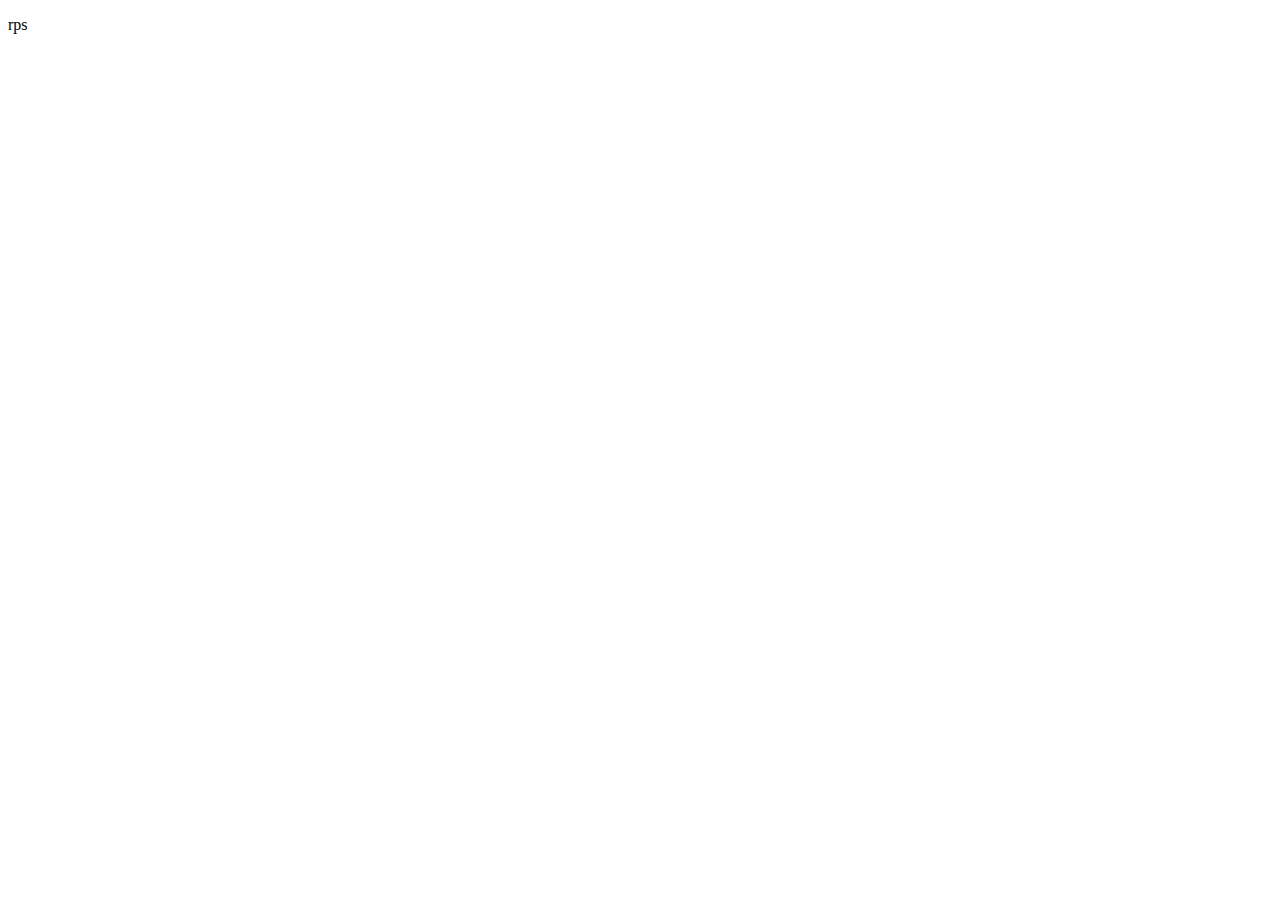
==== rps.html @ fb69e65f "Initial commit" ====
<!DOCTYPE html>
<html lang="en">
<head>
  <meta charset="UTF-8">
  <meta name="viewport" content="width=device-width, initial-scale=1.0">
  <title>Document</title>
</head>
<body>
  <p>rps</p>
</body>
</html>
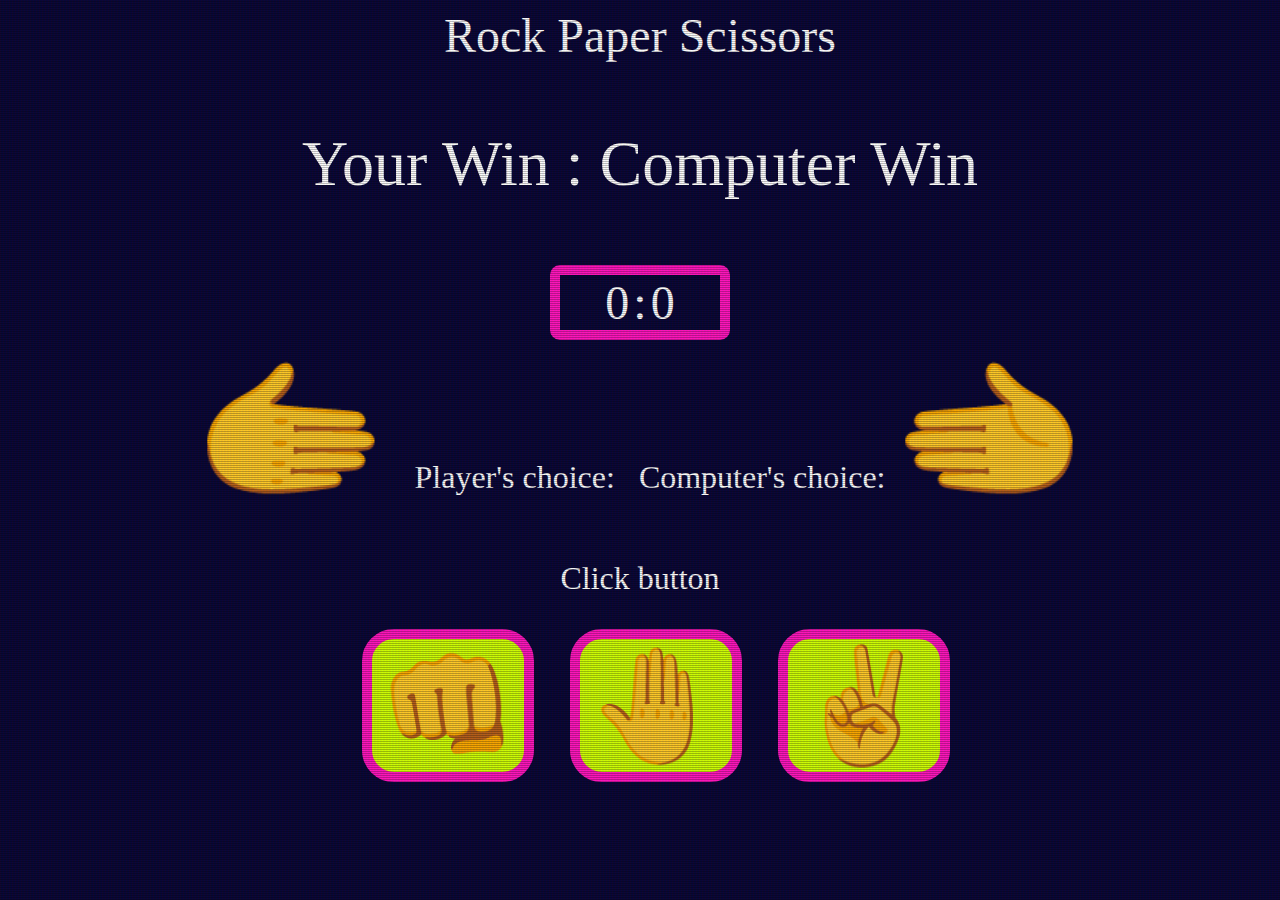
==== commit d45b454b: "made initial version of game" ====
--- a/rps.html
+++ b/rps.html
@@ -3,9 +3,27 @@
 <head>
   <meta charset="UTF-8">
   <meta name="viewport" content="width=device-width, initial-scale=1.0">
-  <title>Document</title>
+  <title>Rock Paper Scissors</title>
+  <link rel="stylesheet" href="./styles/rps.css">
 </head>
 <body>
-  <p>rps</p>
+  <header>Rock Paper Scissors</header>
+  <div id="game-space">
+    <p class="text-2"> Your Win : Computer Win</p>
+    <div id="score-box">
+      <p class="text-1" id="plr-scr">0</p>
+      <p class="text-1">:</p>
+      <p class="text-1"id="cmptr-scr">0</p>
+    </div> <br>
+    <div id="plr-side" class="hand">🫱</div>
+    <p class="text-3">Player's choice:  </p>
+    <p class="text-3">Computer's choice:</p>
+    <div id="cmptr-side" class="hand">🫲</div> 
+    <p id="result" >Click button</p>
+    <button id="btn-rock" onclick="play(0)">👊</button>
+    <button id="btn-paper" onclick="play(1)">🤚</button>
+    <button id="btn-scisscor" onclick="play(2)">✌️</button>
+  </div>
+  <script src="./scripts/rps.js"> </script>
 </body>
 </html>--- a/styles/rps.css
+++ b/styles/rps.css
@@ -0,0 +1,278 @@
+:root {
+  --clr-neon-pink: hsl(317 100% 54%);
+  --clr-neon-green:hsl(136, 100%, 53%);
+  --clr-neon-orange:hsl(11, 80%, 60%);
+  --clr-neon-yellow: rgb(207,255,4);
+    --clr-bg: rgb(8, 5, 54);
+}
+
+body{
+  text-align: center;
+  background-color: var(--clr-bg);
+  animation: textShadow 1.6s infinite;
+}
+
+header{
+  font-size: xxx-large;
+  color: white;
+  animation: flicker-1 0.5s infinite alternate;
+}
+
+#game-space{
+  color: white;
+  height: 85vh;
+}
+.hand{
+  display: inline-block;
+  font-size: 10rem;
+  animation: wiggle-left 1s infinite;
+}
+.text{
+  margin-bottom: 2rem;
+  font-size: 3rem;
+  animation: flicker-1 0.5s infinite alternate;
+}
+.text-1{
+  display: inline;
+  font-size: 3rem;
+  animation: flicker-1 0.5s infinite alternate;
+}
+.text-2{
+  font-size: 4rem;
+  animation: flicker-1 0.5s infinite alternate;
+}
+button{
+  font-size: 7rem;
+  border: solid;
+  border-width:10px;
+  border-color:var(--clr-neon-pink) ;
+  border-radius: 2rem;
+  margin-left: 2rem;
+  background-color: var(--clr-neon-yellow);
+  
+
+}
+#score-box{
+  display: inline-block;
+  border: solid;
+  border-width: 10px;
+  width: 10rem;
+  border-radius:10px ;
+  border-color: var(--clr-neon-pink);
+  animation: flicker 2s infinite alternate;
+}
+.text-3{
+  display: inline-block;
+  font-size:2rem;
+  padding: 0px;
+  margin-left: 20px ;
+  animation: flicker-1 0.5s infinite alternate;
+
+}
+.choice{
+  display: inline-block;
+  font-size: 2rem;
+  margin-right: 20px;
+  animation: flicker-1 0.5s infinite alternate;
+
+}
+#result{
+  margin: none;
+  font-size: 2rem;
+  animation: flicker-1 0.5s infinite alternate;
+
+} 
+
+@keyframes wiggle-left{
+  0%{
+    rotate: 5deg;
+  }
+  50%{
+   rotate: -5deg;
+  }
+  100%{
+    rotate: 5deg;
+  }
+  
+}
+
+@keyframes flicker {
+  0% {
+    opacity: 0.27861;
+  }
+  5% {
+    opacity: 0.34769;
+  }
+  10% {
+    opacity: 0.23604;
+  }
+  15% {
+    opacity: 0.90626;
+  }
+  20% {
+    opacity: 0.18128;
+  }
+  25% {
+    opacity: 0.83891;
+  }
+  30% {
+    opacity: 0.65583;
+  }
+  35% {
+    opacity: 0.67807;
+  }
+  40% {
+    opacity: 0.26559;
+  }
+  45% {
+    opacity: 0.84693;
+  }
+  50% {
+    opacity: 0.96019;
+  }
+  55% {
+    opacity: 0.08594;
+  }
+  60% {
+    opacity: 0.20313;
+  }
+  65% {
+    opacity: 0.71988;
+  }
+  70% {
+    opacity: 0.53455;
+  }
+  75% {
+    opacity: 0.37288;
+  }
+  80% {
+    opacity: 0.71428;
+  }
+  85% {
+    opacity: 0.70419;
+  }
+  90% {
+    opacity: 0.7003;
+  }
+  95% {
+    opacity: 0.36108;
+  }
+  100% {
+    opacity: 0.24387;
+  }
+}
+@keyframes textShadow {
+  0% {
+    text-shadow: 0.4389924193300864px 0 1px rgba(0,30,255,0.5), -0.4389924193300864px 0 1px rgba(255,0,80,0.3), 0 0 3px;
+  }
+  5% {
+    text-shadow: 2.7928974010788217px 0 1px rgba(0,30,255,0.5), -2.7928974010788217px 0 1px rgba(255,0,80,0.3), 0 0 3px;
+  }
+  10% {
+    text-shadow: 0.02956275843481219px 0 1px rgba(0,30,255,0.5), -0.02956275843481219px 0 1px rgba(255,0,80,0.3), 0 0 3px;
+  }
+  15% {
+    text-shadow: 0.40218538552878136px 0 1px rgba(0,30,255,0.5), -0.40218538552878136px 0 1px rgba(255,0,80,0.3), 0 0 3px;
+  }
+  20% {
+    text-shadow: 3.4794037899852017px 0 1px rgba(0,30,255,0.5), -3.4794037899852017px 0 1px rgba(255,0,80,0.3), 0 0 3px;
+  }
+  25% {
+    text-shadow: 1.6125630401149584px 0 1px rgba(0,30,255,0.5), -1.6125630401149584px 0 1px rgba(255,0,80,0.3), 0 0 3px;
+  }
+  30% {
+    text-shadow: 0.7015590085143956px 0 1px rgba(0,30,255,0.5), -0.7015590085143956px 0 1px rgba(255,0,80,0.3), 0 0 3px;
+  }
+  35% {
+    text-shadow: 3.896914047650351px 0 1px rgba(0,30,255,0.5), -3.896914047650351px 0 1px rgba(255,0,80,0.3), 0 0 3px;
+  }
+  40% {
+    text-shadow: 3.870905614848819px 0 1px rgba(0,30,255,0.5), -3.870905614848819px 0 1px rgba(255,0,80,0.3), 0 0 3px;
+  }
+  45% {
+    text-shadow: 2.231056963361899px 0 1px rgba(0,30,255,0.5), -2.231056963361899px 0 1px rgba(255,0,80,0.3), 0 0 3px;
+  }
+  50% {
+    text-shadow: 0.08084290417898504px 0 1px rgba(0,30,255,0.5), -0.08084290417898504px 0 1px rgba(255,0,80,0.3), 0 0 3px;
+  }
+  55% {
+    text-shadow: 2.3758461067427543px 0 1px rgba(0,30,255,0.5), -2.3758461067427543px 0 1px rgba(255,0,80,0.3), 0 0 3px;
+  }
+  60% {
+    text-shadow: 2.202193051050636px 0 1px rgba(0,30,255,0.5), -2.202193051050636px 0 1px rgba(255,0,80,0.3), 0 0 3px;
+  }
+  65% {
+    text-shadow: 2.8638780614874975px 0 1px rgba(0,30,255,0.5), -2.8638780614874975px 0 1px rgba(255,0,80,0.3), 0 0 3px;
+  }
+  70% {
+    text-shadow: 0.48874025155497314px 0 1px rgba(0,30,255,0.5), -0.48874025155497314px 0 1px rgba(255,0,80,0.3), 0 0 3px;
+  }
+  75% {
+    text-shadow: 1.8948491305757957px 0 1px rgba(0,30,255,0.5), -1.8948491305757957px 0 1px rgba(255,0,80,0.3), 0 0 3px;
+  }
+  80% {
+    text-shadow: 0.0833037308038857px 0 1px rgba(0,30,255,0.5), -0.0833037308038857px 0 1px rgba(255,0,80,0.3), 0 0 3px;
+  }
+  85% {
+    text-shadow: 0.09769827255241735px 0 1px rgba(0,30,255,0.5), -0.09769827255241735px 0 1px rgba(255,0,80,0.3), 0 0 3px;
+  }
+  90% {
+    text-shadow: 3.443339761481782px 0 1px rgba(0,30,255,0.5), -3.443339761481782px 0 1px rgba(255,0,80,0.3), 0 0 3px;
+  }
+  95% {
+    text-shadow: 2.1841838852799786px 0 1px rgba(0,30,255,0.5), -2.1841838852799786px 0 1px rgba(255,0,80,0.3), 0 0 3px;
+  }
+  100% {
+    text-shadow: 2.6208764473832513px 0 1px rgba(0,30,255,0.5), -2.6208764473832513px 0 1px rgba(255,0,80,0.3), 0 0 3px;
+  }
+}
+@keyframes flicker-1 {
+    
+  0%, 18%, 22%, 25%, 53%, 57%, 100% {
+
+      text-shadow:
+      0 0 2px #fff,
+      0 0 5.5px #fff,
+      0 0 9.5px #fff,
+      0 0 20px #0fa,
+      0 0 40px #0fa,
+      0 0 45px #0fa,
+      0 0 25px #0fa,
+      0 0 50px #0fa;
+  
+  }
+  
+  20%, 24%, 55% {        
+      text-shadow: none;
+  }    
+}
+body::after {
+  content: " ";
+  display: block;
+  position: absolute;
+  top: 0;
+  left: 0;
+  bottom: 0;
+  right: 0;
+  background: rgba(18, 16, 16, 0.2);
+  opacity: 0;
+  z-index: 2;
+  pointer-events: none;
+  animation: flicker 0.15s infinite;
+}
+body::before {
+  content: " ";
+  display: block;
+  position: absolute;
+  top: 0;
+  left: 0;
+  bottom: 0;
+  right: 0;
+  background: linear-gradient(rgba(18, 16, 16, 0) 50%, rgba(0, 0, 0, 0.25) 50%), linear-gradient(90deg, rgba(255, 0, 0, 0.06), rgba(0, 255, 0, 0.02), rgba(0, 0, 255, 0.06));
+  z-index: 2;
+  background-size: 100% 2px, 3px 100%;
+  pointer-events: none;
+}
+audio{
+  visibility: hidden;
+}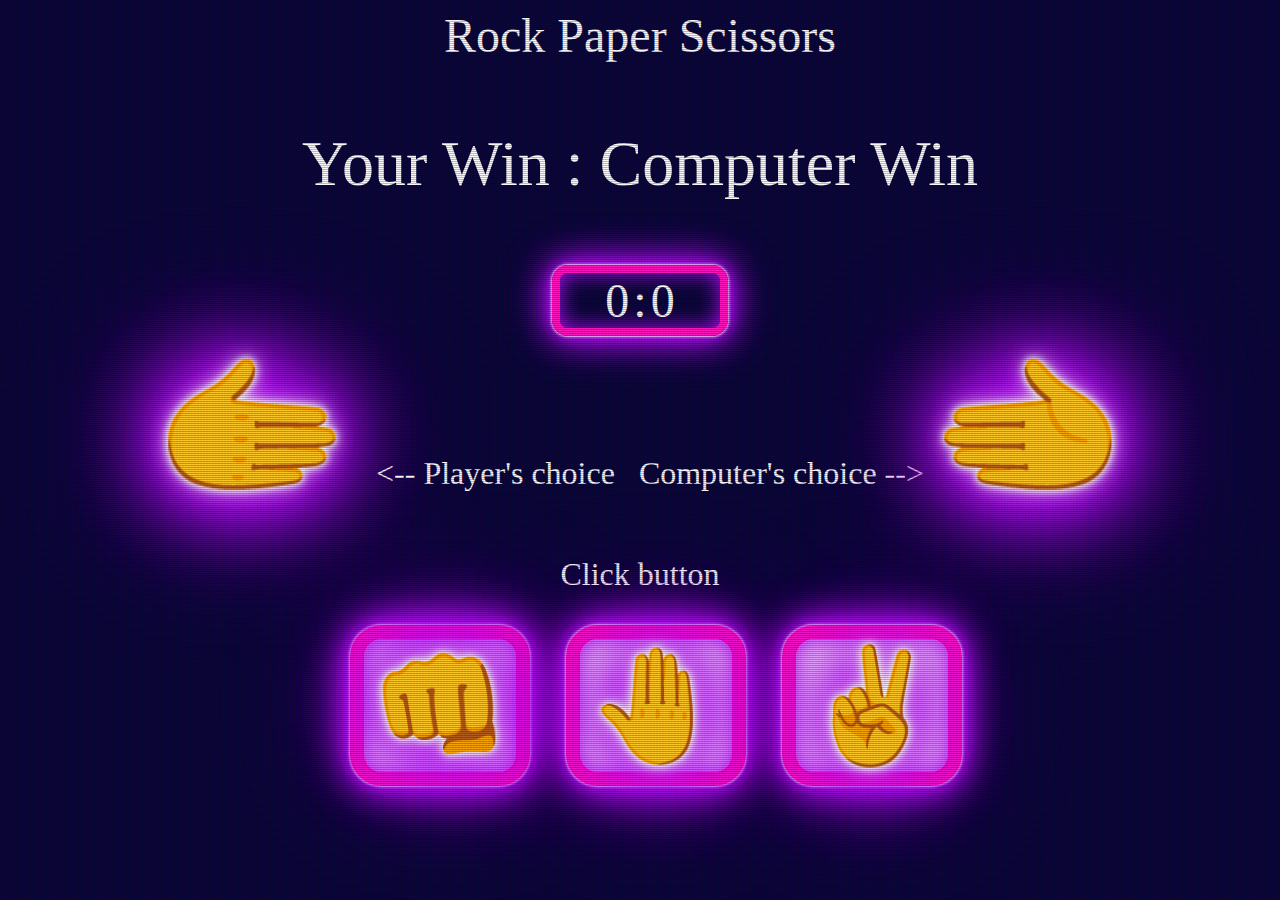
==== commit b9781ad4: "made the neon better" ====
--- a/rps.html
+++ b/rps.html
@@ -16,8 +16,8 @@
       <p class="text-1"id="cmptr-scr">0</p>
     </div> <br>
     <div id="plr-side" class="hand">🫱</div>
-    <p class="text-3">Player's choice:  </p>
-    <p class="text-3">Computer's choice:</p>
+    <p class="text-3"> &lt;-- Player's choice  </p>
+    <p class="text-3">Computer's choice --&gt;</p>
     <div id="cmptr-side" class="hand">🫲</div> 
     <p id="result" >Click button</p>
     <button id="btn-rock" onclick="play(0)">👊</button>
--- a/styles/rps.css
+++ b/styles/rps.css
@@ -26,6 +26,15 @@
   display: inline-block;
   font-size: 10rem;
   animation: wiggle-left 1s infinite;
+  text-shadow:
+    0 0 7px #fff,
+    0 0 10px #fff,
+    0 0 21px #fff,
+    0 0 42px #bc13fe,
+    0 0 82px #bc13fe,
+    0 0 92px #bc13fe,
+    0 0 102px #bc13fe,
+    0 0 151px #bc13fe;
 }
 .text{
   margin-bottom: 2rem;
@@ -43,23 +52,42 @@
 }
 button{
   font-size: 7rem;
-  border: solid;
   border-width:10px;
-  border-color:var(--clr-neon-pink) ;
+  border:var(--clr-neon-pink) 0.125em solid ;
   border-radius: 2rem;
   margin-left: 2rem;
-  background-color: var(--clr-neon-yellow);
-  
-
+  background-color: white;
+  text-shadow:
+    0 0 7px #fff,
+    0 0 10px #fff,
+    0 0 21px #fff,
+    0 0 42px #bc13fe,
+    0 0 82px #bc13fe,
+    0 0 92px #bc13fe,
+    0 0 102px #bc13fe,
+    0 0 151px #bc13fe;
+    box-shadow: 0 0 .2rem #fff,
+    0 0 .2rem #fff,
+    0 0 2rem #bc13fe,
+    0 0 0.8rem #bc13fe,
+    0 0 2.8rem #bc13fe,
+    inset 0 0 1.3rem #bc13fe; 
+}
+button:hover{
+  animation: flicker 0.5s infinite alternate;
 }
 #score-box{
   display: inline-block;
-  border: solid;
-  border-width: 10px;
+  border:var(--clr-neon-pink) 0.5em solid;
+  border-radius: 1em;
   width: 10rem;
-  border-radius:10px ;
-  border-color: var(--clr-neon-pink);
-  animation: flicker 2s infinite alternate;
+  box-shadow: 0 0 .2rem #fff,
+  0 0 .2rem #fff,
+  0 0 2rem #bc13fe,
+  0 0 0.8rem #bc13fe,
+  0 0 2.8rem #bc13fe,
+  inset 0 0 1.3rem #bc13fe; 
+  
 }
 .text-3{
   display: inline-block;
@@ -273,6 +301,3 @@
   background-size: 100% 2px, 3px 100%;
   pointer-events: none;
 }
-audio{
-  visibility: hidden;
-}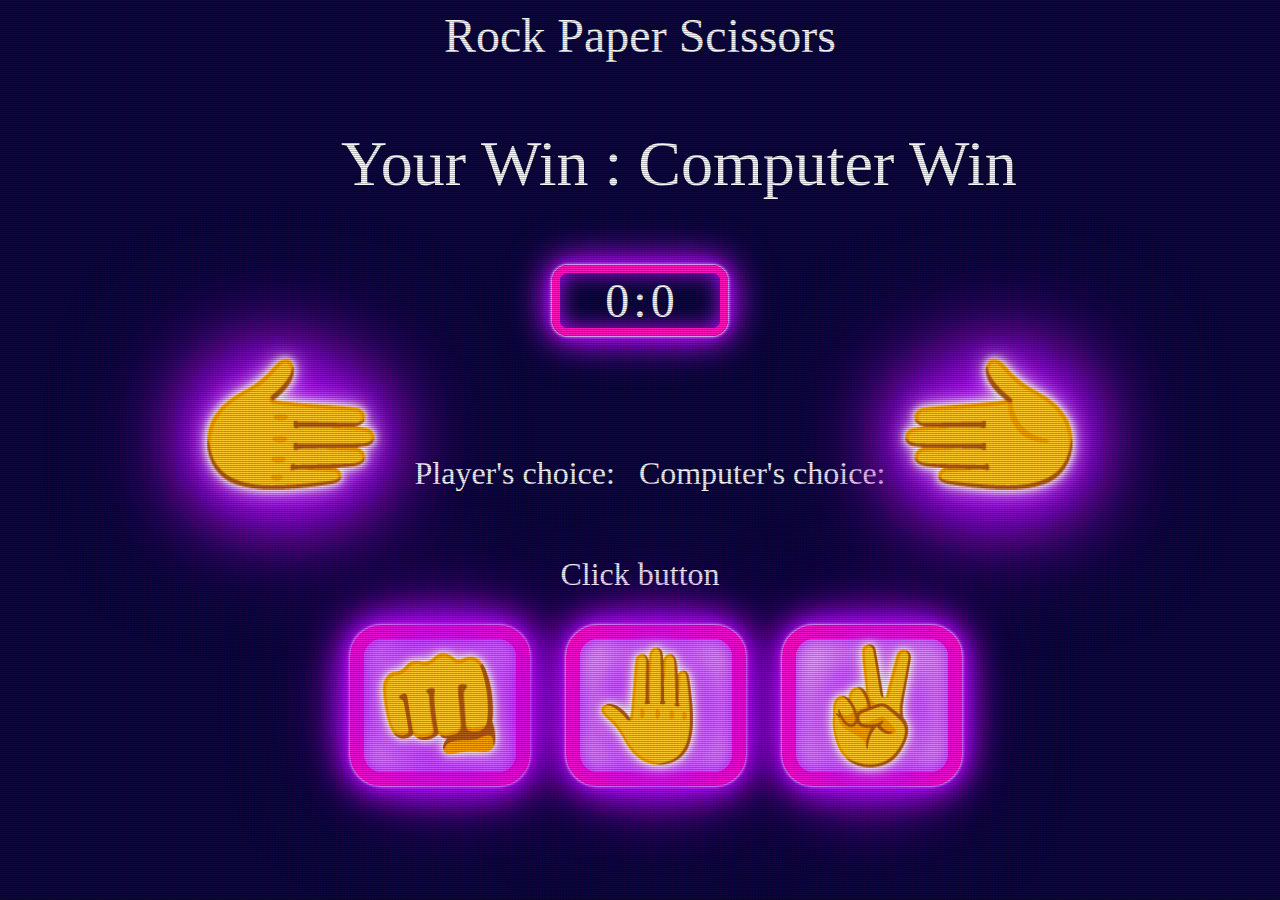
==== commit f57f6f9a: "temp restart icon added" ====
--- a/rps.html
+++ b/rps.html
@@ -9,15 +9,15 @@
 <body>
   <header>Rock Paper Scissors</header>
   <div id="game-space">
-    <p class="text-2"> Your Win : Computer Win</p>
+    <p class="text-2"> &emsp; Your Win : Computer Win</p>
     <div id="score-box">
       <p class="text-1" id="plr-scr">0</p>
       <p class="text-1">:</p>
       <p class="text-1"id="cmptr-scr">0</p>
     </div> <br>
     <div id="plr-side" class="hand">🫱</div>
-    <p class="text-3"> &lt;-- Player's choice  </p>
-    <p class="text-3">Computer's choice --&gt;</p>
+    <p class="text-3">Player's choice:  </p>
+    <p class="text-3">Computer's choice:</p>
     <div id="cmptr-side" class="hand">🫲</div> 
     <p id="result" >Click button</p>
     <button id="btn-rock" onclick="play(0)">👊</button>
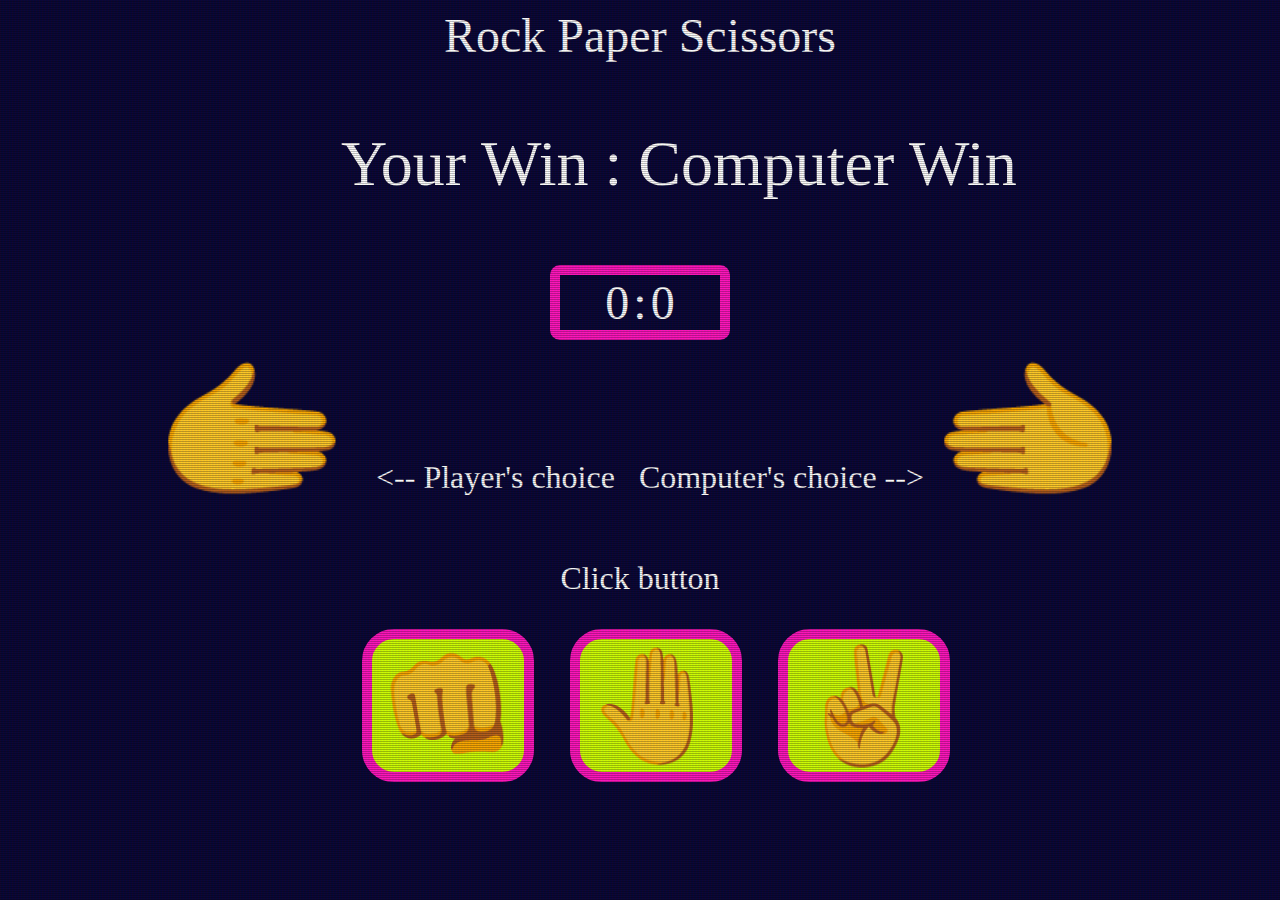
==== commit 3122aeea: "Merge branch 'wordle'" ====
--- a/rps.html
+++ b/rps.html
@@ -16,8 +16,8 @@
       <p class="text-1"id="cmptr-scr">0</p>
     </div> <br>
     <div id="plr-side" class="hand">🫱</div>
-    <p class="text-3">Player's choice:  </p>
-    <p class="text-3">Computer's choice:</p>
+    <p class="text-3"> &lt;-- Player's choice  </p>
+    <p class="text-3">Computer's choice --&gt;</p>
     <div id="cmptr-side" class="hand">🫲</div> 
     <p id="result" >Click button</p>
     <button id="btn-rock" onclick="play(0)">👊</button>
--- a/styles/rps.css
+++ b/styles/rps.css
@@ -26,15 +26,6 @@
   display: inline-block;
   font-size: 10rem;
   animation: wiggle-left 1s infinite;
-  text-shadow:
-    0 0 7px #fff,
-    0 0 10px #fff,
-    0 0 21px #fff,
-    0 0 42px #bc13fe,
-    0 0 82px #bc13fe,
-    0 0 92px #bc13fe,
-    0 0 102px #bc13fe,
-    0 0 151px #bc13fe;
 }
 .text{
   margin-bottom: 2rem;
@@ -52,41 +43,22 @@
 }
 button{
   font-size: 7rem;
+  border: solid;
   border-width:10px;
-  border:var(--clr-neon-pink) 0.125em solid ;
+  border-color:var(--clr-neon-pink) ;
   border-radius: 2rem;
   margin-left: 2rem;
-  background-color: white;
-  text-shadow:
-    0 0 7px #fff,
-    0 0 10px #fff,
-    0 0 21px #fff,
-    0 0 42px #bc13fe,
-    0 0 82px #bc13fe,
-    0 0 92px #bc13fe,
-    0 0 102px #bc13fe,
-    0 0 151px #bc13fe;
-    box-shadow: 0 0 .2rem #fff,
-    0 0 .2rem #fff,
-    0 0 2rem #bc13fe,
-    0 0 0.8rem #bc13fe,
-    0 0 2.8rem #bc13fe,
-    inset 0 0 1.3rem #bc13fe; 
-}
-button:hover{
-  animation: flicker 0.5s infinite alternate;
+  background-color: var(--clr-neon-yellow);
+  
+
 }
 #score-box{
   display: inline-block;
-  border:var(--clr-neon-pink) 0.5em solid;
-  border-radius: 1em;
+  border: solid;
+  border-width: 10px;
   width: 10rem;
-  box-shadow: 0 0 .2rem #fff,
-  0 0 .2rem #fff,
-  0 0 2rem #bc13fe,
-  0 0 0.8rem #bc13fe,
-  0 0 2.8rem #bc13fe,
-  inset 0 0 1.3rem #bc13fe; 
+  border-radius:10px ;
+  border-color: var(--clr-neon-pink);
   
 }
 .text-3{
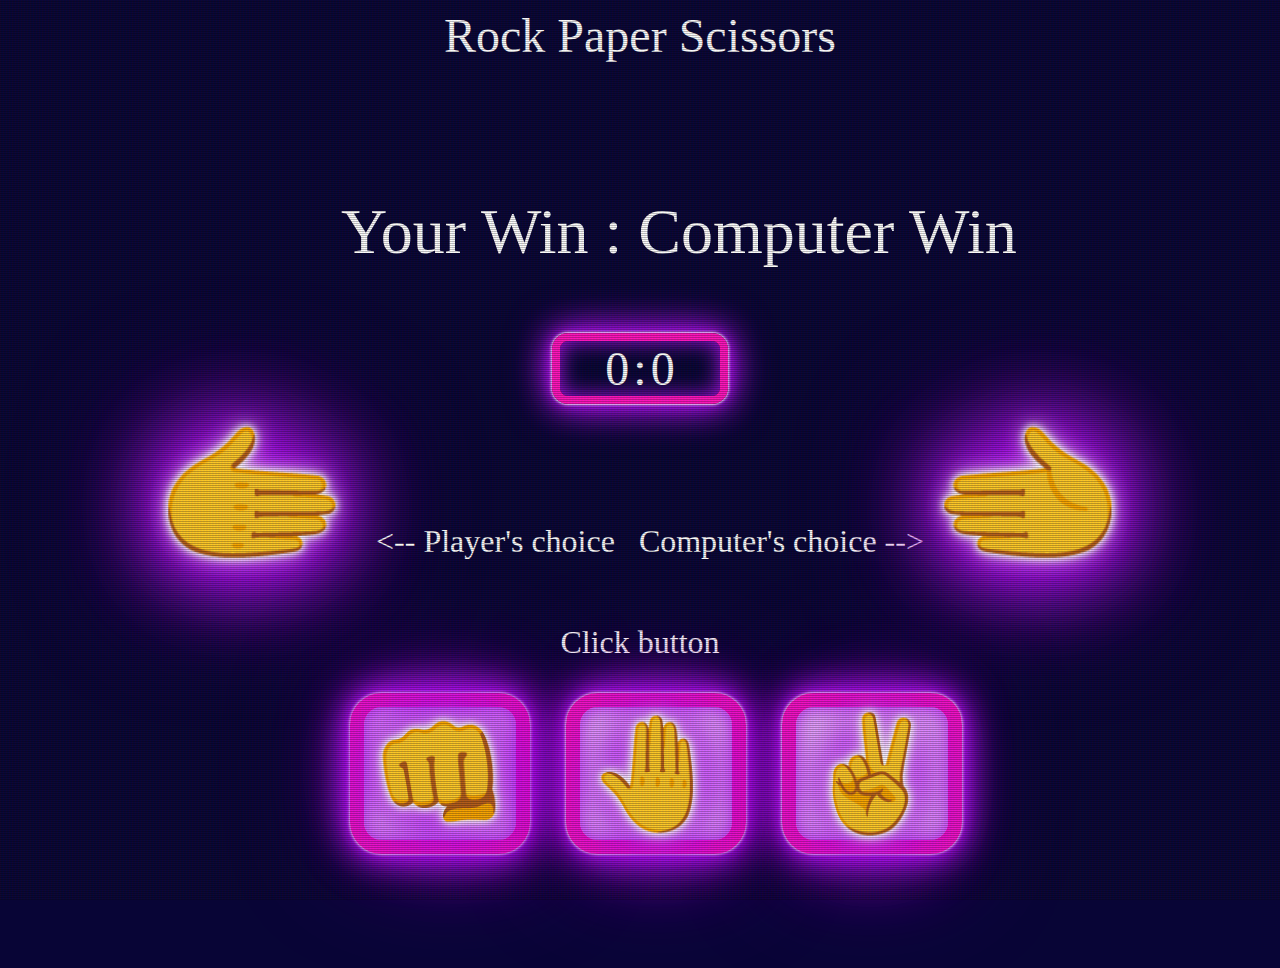
==== commit 9877f670: "added a home button (tiny)" ====
--- a/rps.html
+++ b/rps.html
@@ -8,6 +8,7 @@
 </head>
 <body>
   <header>Rock Paper Scissors</header>
+  <a href="index.html" ><img src="./images/home.jpg" id="home-button" alt="oops!"></a>
   <div id="game-space">
     <p class="text-2"> &emsp; Your Win : Computer Win</p>
     <div id="score-box">
--- a/styles/rps.css
+++ b/styles/rps.css
@@ -10,6 +10,7 @@
   text-align: center;
   background-color: var(--clr-bg);
   animation: textShadow 1.6s infinite;
+  overflow: hidden;
 }
 
 header{
@@ -26,6 +27,15 @@
   display: inline-block;
   font-size: 10rem;
   animation: wiggle-left 1s infinite;
+  text-shadow:
+    0 0 7px #fff,
+    0 0 10px #fff,
+    0 0 21px #fff,
+    0 0 42px #bc13fe,
+    0 0 82px #bc13fe,
+    0 0 92px #bc13fe,
+    0 0 102px #bc13fe,
+    0 0 151px #bc13fe;
 }
 .text{
   margin-bottom: 2rem;
@@ -42,23 +52,42 @@
   animation: flicker-1 0.5s infinite alternate;
 }
 button{
-  font-size: 7rem;
-  border: solid;
+  
   border-width:10px;
-  border-color:var(--clr-neon-pink) ;
+  border:var(--clr-neon-pink) 0.125em solid ;
   border-radius: 2rem;
   margin-left: 2rem;
-  background-color: var(--clr-neon-yellow);
-  
-
+  background-color: white;
+  text-shadow:
+    0 0 7px #fff,
+    0 0 10px #fff,
+    0 0 21px #fff,
+    0 0 42px #bc13fe,
+    0 0 82px #bc13fe,
+    0 0 92px #bc13fe,
+    0 0 102px #bc13fe,
+    0 0 151px #bc13fe;
+    box-shadow: 0 0 .2rem #fff,
+    0 0 .2rem #fff,
+    0 0 2rem #bc13fe,
+    0 0 0.8rem #bc13fe,
+    0 0 2.8rem #bc13fe,
+    inset 0 0 1.3rem #bc13fe; 
+}
+button:hover{
+  animation: flicker 0.5s infinite alternate;
 }
 #score-box{
   display: inline-block;
-  border: solid;
-  border-width: 10px;
+  border:var(--clr-neon-pink) 0.5em solid;
+  border-radius: 1em;
   width: 10rem;
-  border-radius:10px ;
-  border-color: var(--clr-neon-pink);
+  box-shadow: 0 0 .2rem #fff,
+  0 0 .2rem #fff,
+  0 0 2rem #bc13fe,
+  0 0 0.8rem #bc13fe,
+  0 0 2.8rem #bc13fe,
+  inset 0 0 1.3rem #bc13fe; 
   
 }
 .text-3{
@@ -82,6 +111,19 @@
   animation: flicker-1 0.5s infinite alternate;
 
 } 
+#btn-rock{
+  font-size: 7rem;
+}
+#btn-paper{
+  font-size: 7rem;
+}
+#btn-scisscor{
+  font-size: 7rem;
+}
+#home-button{
+  translate: -45rem 0;
+  height: 4rem;
+}
 
 @keyframes wiggle-left{
   0%{
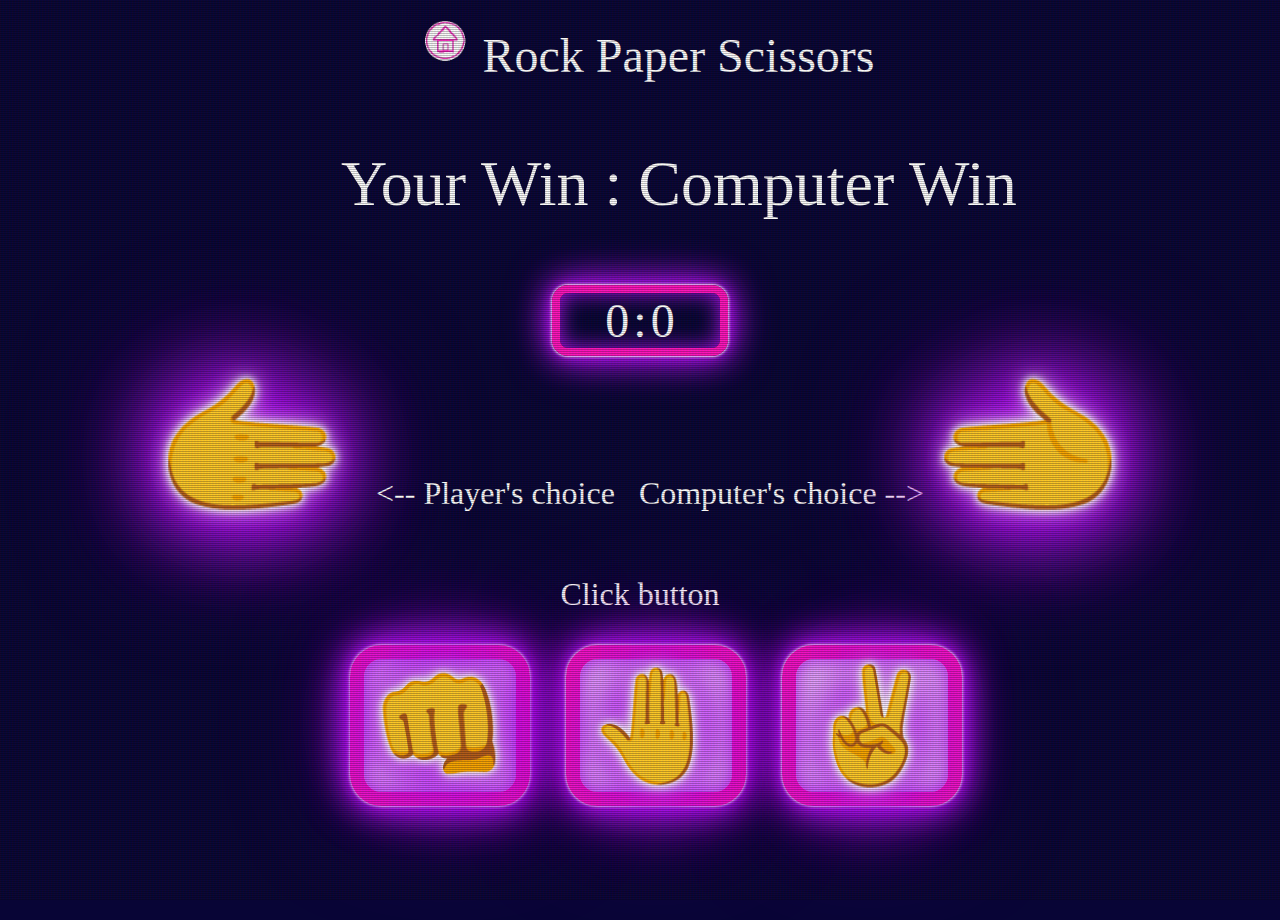
==== commit e229c2c5: "moved buttons a bit" ====
--- a/rps.html
+++ b/rps.html
@@ -7,8 +7,9 @@
   <link rel="stylesheet" href="./styles/rps.css">
 </head>
 <body>
-  <header>Rock Paper Scissors</header>
-  <a href="index.html" ><img src="./images/home.jpg" id="home-button" alt="oops!"></a>
+  
+  
+  <header><a href="index.html" ><img src="./images/home.jpg" id="home-button" alt="oops!"></a>Rock Paper Scissors</header>
   <div id="game-space">
     <p class="text-2"> &emsp; Your Win : Computer Win</p>
     <div id="score-box">
--- a/styles/rps.css
+++ b/styles/rps.css
@@ -121,7 +121,7 @@
   font-size: 7rem;
 }
 #home-button{
-  translate: -45rem 0;
+  translate:0;
   height: 4rem;
 }
 
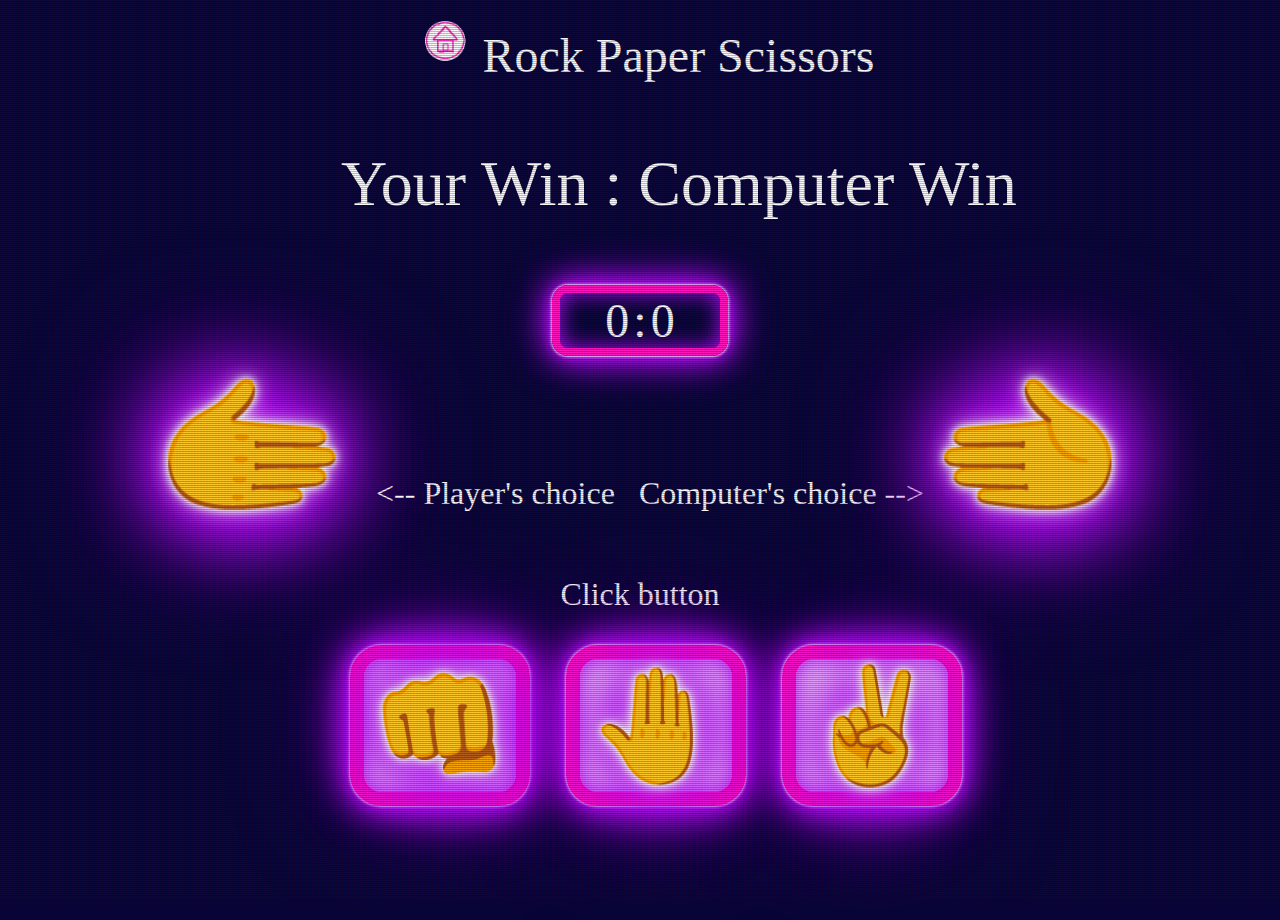
==== commit 50cb9834: "changed button to transparent" ====
--- a/rps.html
+++ b/rps.html
@@ -9,7 +9,7 @@
 <body>
   
   
-  <header><a href="index.html" ><img src="./images/home.jpg" id="home-button" alt="oops!"></a>Rock Paper Scissors</header>
+  <header><a href="index.html" ><img src="./images/home.png" id="home-button" alt="oops!"></a>Rock Paper Scissors</header>
   <div id="game-space">
     <p class="text-2"> &emsp; Your Win : Computer Win</p>
     <div id="score-box">
